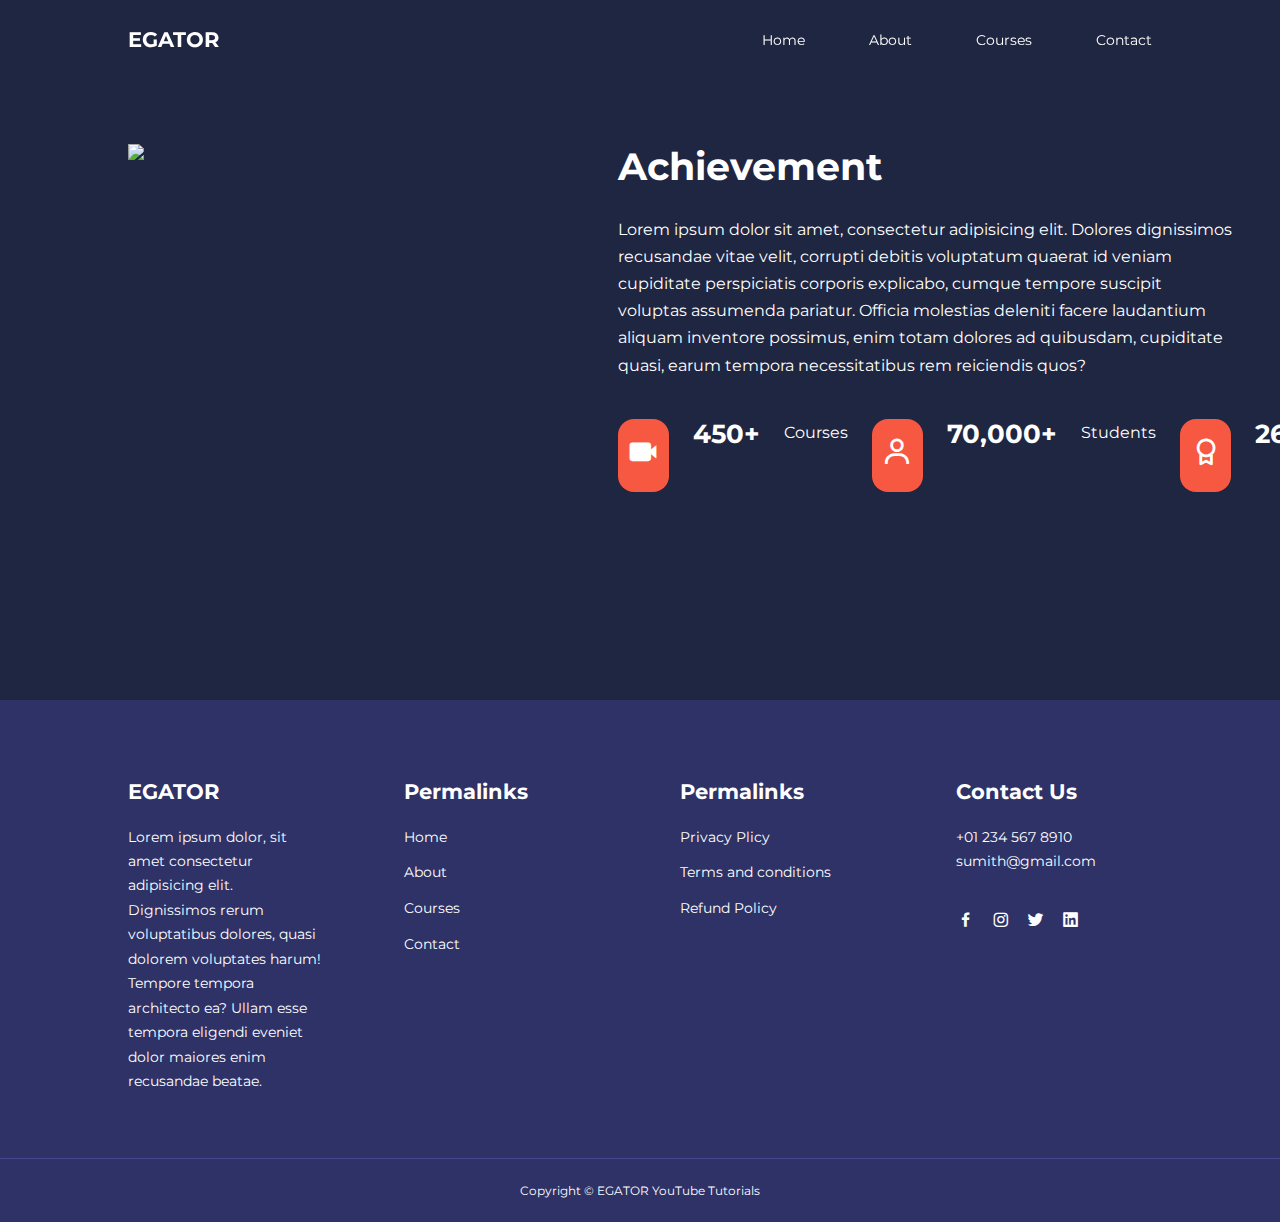
==== about.html @ b99e43b7 "Sample commit" ====
<!DOCTYPE html>
<html lang="en">
<head>
    <meta charset="UTF-8">
    <meta name="viewport" content="width=device-width, initial-scale=1.0">
    <title>Responsive multipage Education Website Using HTML CSS & JS</title>
    <link rel="stylesheet" href='https://unpkg.com/boxicons@2.1.4/css/boxicons.min.css'>
    <link rel="preconnect" href="https://fonts.googleapis.com">
<link rel="preconnect" href="https://fonts.gstatic.com" crossorigin>
<link href="https://fonts.googleapis.com/css2?family=Montserrat:wght@300;400;500;600;800;900&display=swap" rel="stylesheet">




    <link rel="stylesheet" href="./css/style.css">
    <link rel="stylesheet" href="./css/about.css">
</head>
<body>
    <nav>  
        <div class="container nav__container">
            <a href="index.html"><h4>EGATOR</h4></a>
            <ul class="nav__menu">
                <li><a href="index.html">Home</a></li>
                <li><a href="about.html">About</a></li>
                <li><a href="courses.html">Courses</a></li>
                <li><a href="contact.html">Contact</a></li>
            </ul>
            <button id="open-menu-btn"><i class='bx bx-menu' ></i></button>
            <button id="close-menu-btn"><i class='bx bx-window-close' ></i></button>

        </div>
    </nav>


     <section class="about__achievements">
        <div class="container about__achievements-container">
            <div class="about__achievements-left">
                <img src="./images/achievement.jpeg.jpeg">
            </div>
            <div class="about__achievements-right">
                <h1>Achievement</h1>
                <p>Lorem ipsum dolor sit amet, consectetur adipisicing elit. Dolores dignissimos recusandae vitae velit, corrupti debitis voluptatum quaerat id veniam cupiditate perspiciatis corporis explicabo, cumque tempore suscipit voluptas assumenda pariatur. Officia molestias deleniti facere laudantium aliquam inventore possimus, enim totam dolores ad quibusdam, cupiditate quasi, earum tempora necessitatibus rem reiciendis quos?</p>
                <div class="achievement__cards">
                    <article class="achievement__cards">
                        <span class="achievement__icon">
                            <i class='bx bxs-video'></i>
                        </span>
                        <h3>450+</h3>
                        <p>Courses</p>
                    </article>

                    <article class="achievement__cards">
                        <span class="achievement__icon">
                            <i class='bx bx-user' ></i>
                        </span>
                        <h3>70,000+</h3>
                        <p>Students</p>
                    </article>

                    <article class="achievement__cards">
                        <span class="achievement__icon">
                            <i class='bx bx-award' ></i>
                        </span>
                        <h3>26+</h3>
                        <p>Awards</p>
                    </article>
                </div>
            </div>

            <div class="about__achievements-right"></div>
        </div>
     </section>










    <footer class="footer">
    <div class="container footer__container">
        <div class="footer__1">
            

                <a href="index.html" class="footer__logo"><h4>EGATOR</h4></a>
                <p>
                    Lorem ipsum dolor, sit amet consectetur adipisicing elit. Dignissimos rerum voluptatibus dolores, quasi dolorem voluptates harum! Tempore tempora architecto ea? Ullam esse tempora eligendi eveniet dolor maiores enim recusandae beatae.
                </p>
            
        </div>
        <div class="footer__2">
            <h4>Permalinks</h4>
            <ul class="Permalinks">
                <li><a href="index.html">Home</a></li>
                <li><a href="about.html">About</a></li>
                <li><a href="courses.html">Courses</a></li>
                <li><a href="contact.html">Contact</a></li>
            </ul>
        </div>

        <div class="footer__3">
            <h4>Permalinks</h4>
            <ul class="Privacy">
                <li><a href="#">Privacy Plicy</a></li>
                <li><a href="#">Terms and conditions</a></li>
                <li><a href="#">Refund Policy</a></li>
               
            </ul>
        </div>

        <div class="footer__4">
            <h4>Contact Us</h4>
            <div>
                <p>+01 234 567 8910</p>
                <p>sumith@gmail.com</p>

            </div> 
            <ul class="footer__socials">
                <li>
                    <a href="#"><i class='bx bxl-facebook'></i></i></a>
                </li>
                <li>
                    <a href="#"><i class='bx bxl-instagram' ></i></i></a>
                </li>
                <li>
                    <a href="#"><i class='bx bxl-twitter' ></i></a>
                </li>
                <li>
                    <a href="#"><i class='bx bxl-linkedin-square' ></i></a>
                </li>
            </ul>

        </div>


     
    </div>
    <div class="footer__copyright">
        <small>Copyright &copy; EGATOR YouTube Tutorials</small>
    </div>
</footer>





<script src="./main.js"></script>

</body>
</html>
---- css/style.css ----
*{
    margin: 0;
    padding: 0;
    border: 0;
    outline: 0;
    text-decoration: none;
    list-style: none;
    box-sizing: border-box;


}
:root{
    --color-primary:#6c63ff;
    --color-success: #00bf8e;
    --color-warning: #f7c94b;
    --color-danger: #f75842;
    --color-danger-variant: Orgba(247, 88, 66, 0.4);
    --color-white: #fff;
    --color-light: Irgba(255, 255, 255, 0.7);
    --color-black: #000;
    --color-bg: #1f2641;
    --color-bg1: #2e3267;
    --color-bg2: #424890;
    --container-width-1g: 80%;
    --container-width-md: 90%;
    --container-width-sm: 94%;
    --transition: all 400ms ease;
}
body{
    font-family: 'Montserrat', sans-serif;
    line-height: 1.7;
    color: var(--color-white);
    background:var(--color-bg);
}
.container{
    width: var(--container-width-1g);
    margin: 0 auto;

}
section{
    padding: 6rem 0;
}
section h2{
    text-align: center;
    margin-bottom: 4rem;
}
h1,
h2,
h3,
h4,
h5{
    line-height: 1.2;

}
h1{
    font-size: 2.4rem;
}
h2{
    font-size: 2rem;

}
h3{
    font-size: 1.6rem;
}
h4{
    font-size: 1.3rem;

}
a{
    color: var(--color-white);
}
img{
    width: 100%;
    display: block;
    object-fit: cover;
}
.btn{
    display: inline-block;
    background: var(--color-white);
    color: var(--color-black);
    padding: 1rem 2rem;
    border: 1px solid transparent;
    font-weight: 500;
    transition: var(--transition);
}
.btn:hover{
    background: transparent;
    color: var(--color-white);
    border-color: var(--color-white);


}
  
.btn-primary{
    background: var(--color-danger);
    color: var(--color-white);

}





nav{
    background: transparent;
    width: 100vw;
    height: 5rem;
    position: fixed;
    top: 0;
    z-index: 11;
}

.window-scroll{
    background: var(--color-primary);
    box-shadow: 0 1rem 2rem rgba(0, 0, 0, 0.2);
}
.nav__container{
    height: 100%;
    display: flex;
    justify-content: space-between;
    align-items: center;
}
nav button{
    display: none;
}
.nav__menu{
    display: flex;
    align-items: center;
    gap: 4rem;
}
.nav__menu a{
    font-size: 0.9rem;
    transition: var(--transition);
}
.nav__menu a:hover{
    color:var(--color-bg2);
}




header{
    position: relative;
    top: 5rem;
    overflow: hidden;
    height: 70vh;
    margin-bottom: 5rem;

}
.header__container{
    display: grid;
    grid-template-columns: 1fr 1fr;
    align-items: center;
    gap: 5rem;
    height: 100%;

}
.header__left p{
    margin: 1rem 0 2.4rem;
}



.categories{
    background: var(--color-bg1);
    height: 32rem;
}
.categories h1{
    line-height: 1;
    margin-bottom: 3rem;
}
.categories__container{
    display: grid;
    grid-template-columns: 40% 60%;
   

}
.categories__left{
    margin-right: 4rem;
}
.categories__left p{
    margin: 1rem 0 3rem;

}
.categories__right{
    display: grid;
    grid-template-columns: repeat(3, 1fr);
    gap: 1.2rem;
}
.category{
    background: var(--color-bg2);
    padding: 2rem;
    border-radius: 2rem;
    transition: var(--transition);
}
.category:hover{
    box-shadow: 0 3rem 3rem rgba(0, 0, 0, 0.3);
    z-index: 1;

}
.category:nth-child(2) .category__icon{
    background: var(--color-danger);

}
.category:nth-child(3) .category__icon{
    background: var(--color-success);

}
.category:nth-child(4) .category__icon{
    background: var(--color-warning);

}
.category:nth-child(5) .category__icon{
    background: var(--color-success);

}
.category__icon{
    background: var(--color-primary);
    padding: 0.7rem;
    border-radius: 0.9rem;
}
.category h5{
    margin: 2rem 0 1rem;

}
.category p{
    font-size: 0.85rem;
}

.courses{
    margin-top: 10rem;
}
.courses__container{
    display: grid;
    grid-template-columns: repeat(3, 1fr);
    gap: 2rem;
}


.course{
    background: var(--color-bg1);
    text-align: center;
    border: 1px solid transparent;
    transition: var(--transition);
}
.course{
    background: transparent;
    border-color: var(--color-primary);
}

.course__info{
    padding: 2rem;
}
.course__info p{
    margin: 1.2rem 0 2rem;
    font-size: 0.9rem;
}


.faqs{
    background: var(--color-bg1);
    box-shadow: inset 0 0 3rem rgba(0, 0, 0, 0.5);

}
.faqs__container{
    display: grid;
    grid-template-columns: 1fr 1fr;
    gap: 1rem;
}
.faq{
    padding: 2rem;
    display: flex;
    align-items: center;
    gap: 1.4rem;
    height: fit-content;
    background: var(--color-primary);
    cursor: pointer;
}

.faq h4{
    font-size: 1rem;
    line-height: 2.2;
}

.faq__icon{
    align-self: flex-start;
    font-size: 1.2rem;
}
.faq p{
    margin-top: 0.8rem;
    display: none;

}
.faq-open p{
    display: block;
}


.testimonials__container{
    overflow-x:hidden ;
    position: relative;
    margin-bottom: 5rem;
}
.testimonial{
    padding-top:2rem ;
}
.avatar{
    width: 6rem;
    height: 6rem;
    border-radius: 50%;
    overflow: hidden;
    margin: 0 auto 1rem;
    border: 1rem solid var(--color-bg1);
}

.testimonial__info{
    text-align: center;
}
.testimonial__body{
    background: var(--color-primary);
    padding: 2rem;
    margin-top: 3rem;
    position: relative;
}
.testimonial__body::before{
    content: "";
    display: block;
    background:linear-gradient(
        135deg,
        transparent, 
        var(--color-primary), 
        var(--color-primary),
        var(--color-primary)
        );
    width: 3rem;
    height: 3rem;
    position: absolute;
    left: 50%;
    top: -1.5rem;
    transform: rotate(45deg);

}



.footer{
    background: var(--color-bg1);
    padding-top: 5rem;
    font-size: 0.9rem;
}

.footer__container{
    display: grid;
    grid-template-columns: repeat(4, 1fr);
    gap: 5rem;
}
.footer__container > div h4{
    margin-bottom: 1.2rem;
}
.footer__1p{
    margin: 0 0 2rem;
}
footer ul li{
    margin-bottom: 0.7rem;
}
footer ul li a:hover{
    text-decoration: underline;

}
.footer__socials{
    display: flex;
    gap: 1rem;
    font-size: 1.2rem;
    margin-top: 2rem;
}
.footer__copyright{
    text-align: center;
    margin-top: 4rem;
    padding: 1.2rem 0;
    border-top: 1px solid var(--color-bg2);
}


@media screen and (max-width: 1024px){
   .container{
    width: var(--container-width-md);
   }

   h1{
    font-size: 2.2rem;
   }
   h2{
    font-size: 1.7rem;
   }

   h3{
    font-size: 1.4rem;
   }

   h4{
    font-size: 1.2rem;
   }





   nav button{
    display: inline-block;
    background: transparent;
    font-size: 1.8rem;
    color: var(color --color-white);
    cursor: pointer;
   }

   nav  button#close-menu-btn{
    display: none;
   }

   .nav__menu{
    position: fixed;
    top: 5rem;
    right: 5%;
    height: fit-content;
    width: 18rem;
    flex-direction: column;
    gap: 0;
    display: none;
   }

   .nav__menu li{
    width: 100%;
    height: 5.8rem;
    animation: animateNavItems 400ms linear forwards;
    transform-origin:top right ;
    opacity: 0;
   }
   .nav__menu li:nth-child(2){
    animation-delay: 200ms ;
   }
   .nav__menu li:nth-child(3){
    animation-delay: 300ms ;
   }
   .nav__menu li:nth-child(4){
    animation-delay: 600ms ;
   }




   @keyframes animateNavItems {
    0%{
        transform: rotatez(-90deg) rotateX(90deg) scale(0.1);

    }
    100%{
        transform: rotateZ(0) rotateX(0) scale(1);
        opacity: 1;
    }
    
   }
   .nav__menu li a{
    background: var(--color-primary);
    box-shadow: -4rem 6rem 10rem rgba(0, 0, 0, 0.6);
    width: 100%;
    height: 100%;
    display: grid;
    place-items: center;
   }
   .nav__menu li a:hover{
    background: var(--color-bg2);
    color: var(--color-white);

   }






   header{
    height: 52vh;
    margin-bottom: 4rem;
   }

   .header__container{
    gap: 0;
    padding-bottom: 3rem;
   }

   .categories{
    height: auto;

   }

   .categories__container{
    grid-template-columns: 1fr;
    gap: 3rem;

   }
   .categories__left{
    margin-right: 0;

   }

   .courses{
    margin-top: 0;

   }
   .courses__container{
    grid-template-columns: 1fr 1fr;
   }

   .faqs__container{
    grid-template-columns: 1fr;
   }
   .faq{
    padding: 1.5rem;
   }

   .footer__container{
    grid-template-columns: 1fr 1fr;
   }

}


@media  screen and (max-width:600px) {
    .container{
        width: var(--container-width-sm);
    }

    .nav__menu{
        right: 3%;
    }

    header{
        height: 100vh;
    }
    .header__container{
        grid-template-columns: 1fr;
        text-align: center;
        margin-top: 0;
    }


    .header__left p{
        margin-bottom: 1.3rem;

    }


    .categories__right{
        grid-template-columns: 1fr 1fr;
        gap: 0.7rem;
    }
    .category{
        padding: 1rem;
        border-radius: 1rem;
    }
    .category__icon{
        margin-top: 4px;
        display: inline-block;
    }

    .courses__container{
        grid-template-columns: 1fr;

    }

    .testimonial__body{
        padding: 1.2rem;
    }

    .footer__container{
        grid-template-columns: 1fr;
        text-align: center;
        gap: 2rem;
    }

    .footer__1p{
        margin: 1rem auto;
    }

    .footer__socials{
        justify-content: center;
    }
    
}
---- css/about.css ----
.about__achievements{
    margin-top: 3rem;
}

.about__achievements-container{
    display: grid;
    grid-template-columns: 40% 60%;
    gap: 5rem;
}

.about__achievements-right > p{
    margin: 1.6rem 0 2.5rem;
}

.achievement__cards{
    display: grid;
    grid-template-columns: repeat(3, 1fr);
    gap: 1.5rem;
}
.achievement__card{
    background: var(--color-bg1);
    padding: 1.6rem;
    border-radius: 1rem;
    text-align: center;
    transition: var(--transition);
}

.achievement__card:hover{
    background: var(--color-bg2);
    box-shadow: 0 3rem 3rem rgba(0, 0, 0, 0.3);
}

.achievement__icon{
    background: var(--color-danger);
    padding: 0.6rem;
    border-radius: 1rem;
    display: inline-block;
    margin-bottom: 2rem;
    font-size: 2rem;
}
.achievement_card:nth-child(2) .achievement_icon{
    background:var(--color-success) ;

}
.achievement_card:nth-child(3) .achievement_icon{
    background:var(--color-primary);

}

.achievement__card p{
    margin-top: 1rem;
}
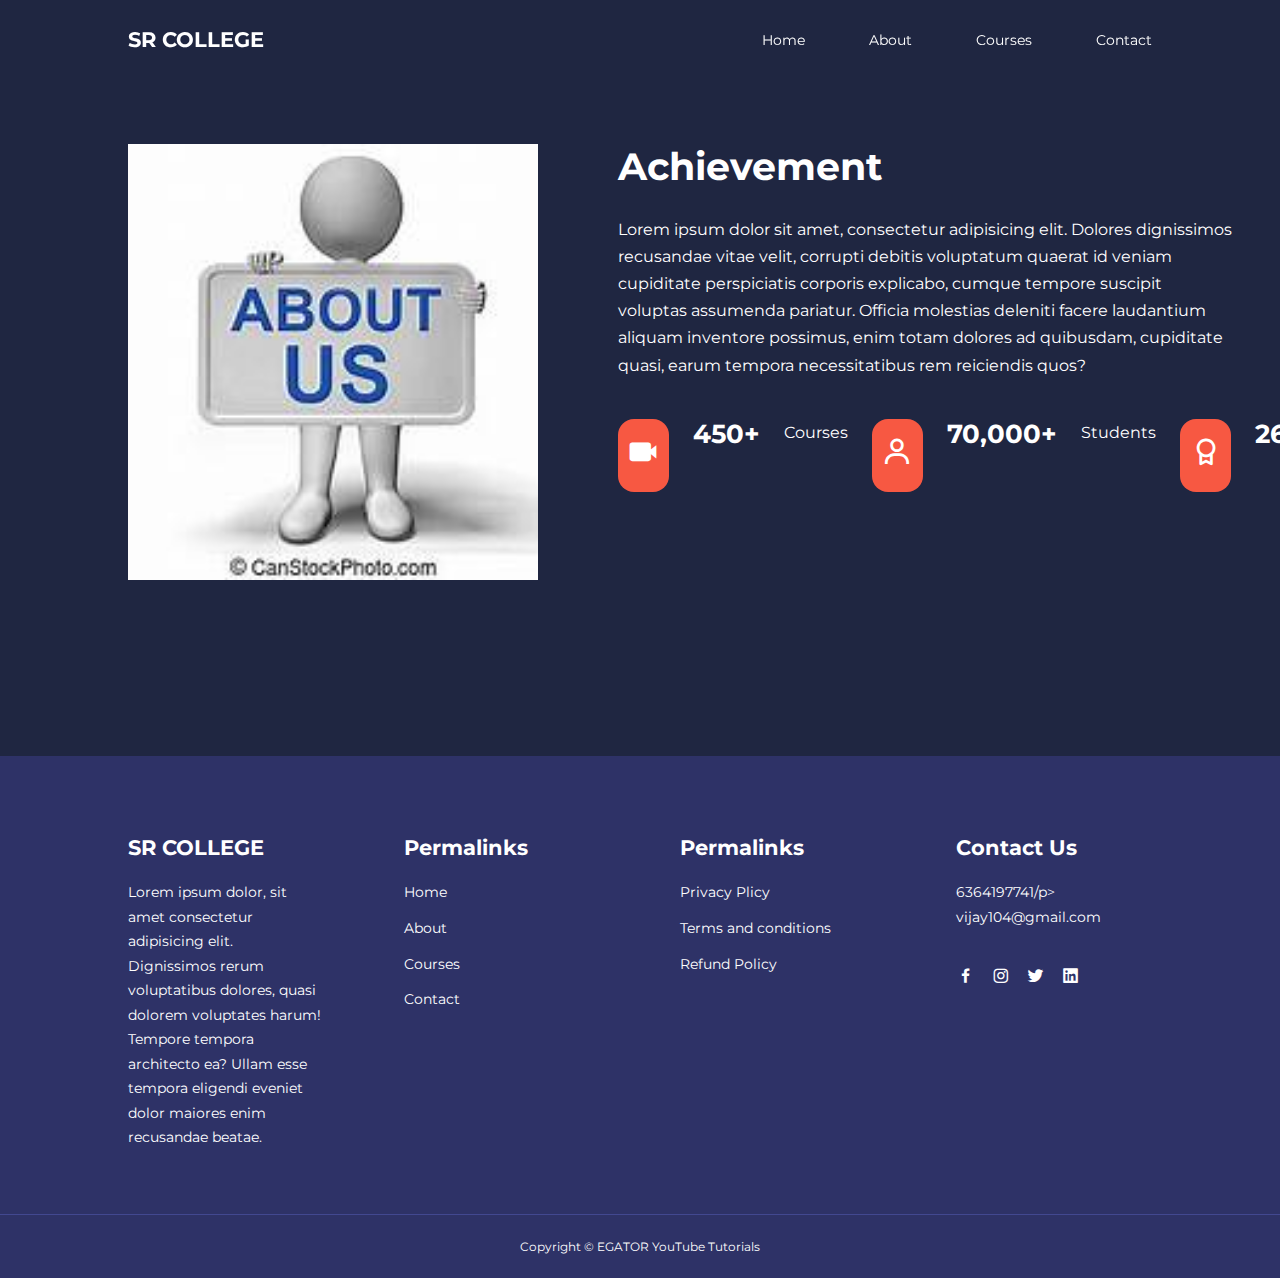
==== commit 11a41ecb: "added images" ====
--- a/about.html
+++ b/about.html
@@ -3,7 +3,7 @@
 <head>
     <meta charset="UTF-8">
     <meta name="viewport" content="width=device-width, initial-scale=1.0">
-    <title>Responsive multipage Education Website Using HTML CSS & JS</title>
+    <title>Education Website Using HTML CSS & JS</title>
     <link rel="stylesheet" href='https://unpkg.com/boxicons@2.1.4/css/boxicons.min.css'>
     <link rel="preconnect" href="https://fonts.googleapis.com">
 <link rel="preconnect" href="https://fonts.gstatic.com" crossorigin>
@@ -18,7 +18,7 @@
 <body>
     <nav>  
         <div class="container nav__container">
-            <a href="index.html"><h4>EGATOR</h4></a>
+            <a href="index.html"><h4>SR COLLEGE</h4></a>
             <ul class="nav__menu">
                 <li><a href="index.html">Home</a></li>
                 <li><a href="about.html">About</a></li>
@@ -35,7 +35,7 @@
      <section class="about__achievements">
         <div class="container about__achievements-container">
             <div class="about__achievements-left">
-                <img src="./images/achievement.jpeg.jpeg">
+                <img src="./images/about.jpeg">
             </div>
             <div class="about__achievements-right">
                 <h1>Achievement</h1>
@@ -85,7 +85,7 @@
         <div class="footer__1">
             
 
-                <a href="index.html" class="footer__logo"><h4>EGATOR</h4></a>
+                <a href="index.html" class="footer__logo"><h4>SR COLLEGE</h4></a>
                 <p>
                     Lorem ipsum dolor, sit amet consectetur adipisicing elit. Dignissimos rerum voluptatibus dolores, quasi dolorem voluptates harum! Tempore tempora architecto ea? Ullam esse tempora eligendi eveniet dolor maiores enim recusandae beatae.
                 </p>
@@ -114,8 +114,8 @@
         <div class="footer__4">
             <h4>Contact Us</h4>
             <div>
-                <p>+01 234 567 8910</p>
-                <p>sumith@gmail.com</p>
+                <p>6364197741/p>
+                <p>vijay104@gmail.com</p>
 
             </div> 
             <ul class="footer__socials">
